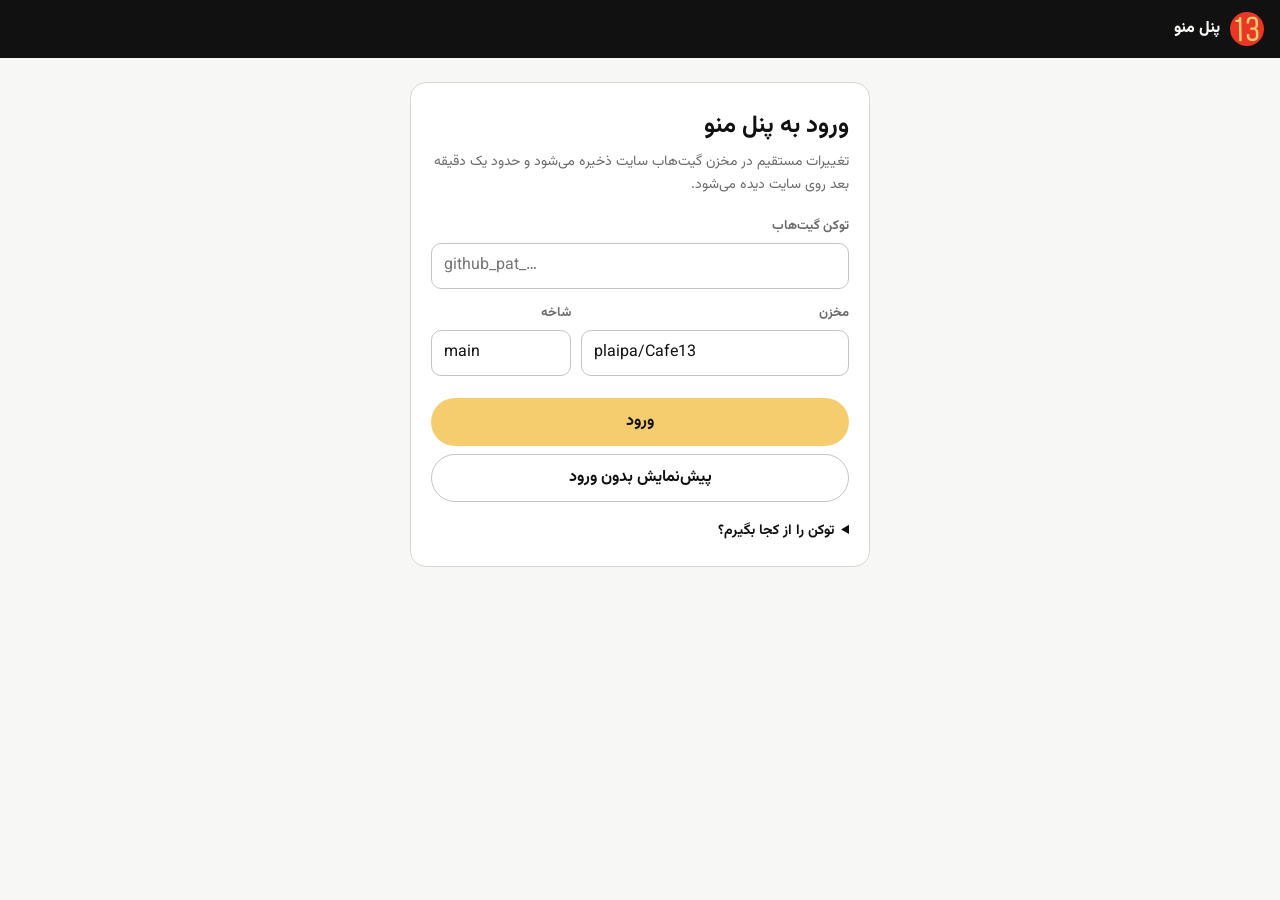
==== admin/index.html @ 0c96f158 "Add Cafe 13 menu site and admin panel - Bilingual (Persian RTL / English) mobile-first menu site for" ====
<!doctype html>
<html lang="fa" dir="rtl">
<head>
<meta charset="utf-8">
<meta name="viewport" content="width=device-width, initial-scale=1, viewport-fit=cover">
<meta name="robots" content="noindex, nofollow">
<meta name="referrer" content="no-referrer">
<meta name="theme-color" content="#111111">
<title>پنل منو | کافه ۱۳</title>
<link rel="icon" href="../assets/brand/logo.svg" type="image/svg+xml">
<link rel="apple-touch-icon" href="../assets/brand/apple-touch-icon.png">
<link rel="preload" href="../assets/fonts/Vazirmatn-var.woff2" as="font" type="font/woff2" crossorigin>
<link rel="stylesheet" href="admin.css">
</head>
<body>

<header class="bar">
  <a class="bar__brand" href="../" target="_blank" rel="noopener" title="دیدن سایت">
    <img src="../assets/brand/logo.svg" alt="" width="34" height="34">
    <span>پنل منو</span>
  </a>
  <div class="bar__end">
    <span class="bar__mode" id="mode" hidden></span>
    <button class="bar__btn" id="logout" type="button" hidden>خروج</button>
  </div>
</header>

<!-- Sign in -->
<main class="login" id="login" hidden>
  <form class="card login__card" id="loginForm" autocomplete="off">
    <h1>ورود به پنل منو</h1>
    <p class="muted">تغییرات مستقیم در مخزن گیت‌هاب سایت ذخیره می‌شود و حدود یک دقیقه بعد روی سایت دیده می‌شود.</p>

    <label class="field">
      <span>توکن گیت‌هاب</span>
      <input type="password" name="token" required spellcheck="false" autocapitalize="off" dir="ltr" placeholder="github_pat_…">
    </label>
    <div class="field-row">
      <label class="field">
        <span>مخزن</span>
        <input name="repo" required dir="ltr" spellcheck="false" autocapitalize="off" value="plaipa/Cafe13">
      </label>
      <label class="field field--sm">
        <span>شاخه</span>
        <input name="branch" required dir="ltr" spellcheck="false" autocapitalize="off" value="main">
      </label>
    </div>
    <p class="error" id="loginError" hidden></p>
    <button class="btn btn--primary" type="submit" id="loginBtn">ورود</button>
    <button class="btn btn--ghost" type="button" id="localBtn">پیش‌نمایش بدون ورود</button>

    <details class="help">
      <summary>توکن را از کجا بگیرم؟</summary>
      <ol>
        <li>در گیت‌هاب وارد حساب صاحب مخزن شوید و به <a href="https://github.com/settings/personal-access-tokens/new" target="_blank" rel="noopener">ساخت توکن جدید (Fine-grained)</a> بروید.</li>
        <li>در «Repository access» فقط مخزن <b dir="ltr">Cafe13</b> را انتخاب کنید.</li>
        <li>در «Permissions» گزینهٔ <b dir="ltr">Contents</b> را روی <b dir="ltr">Read and write</b> بگذارید.</li>
        <li>توکن را بسازید، کپی کنید و اینجا وارد کنید. فقط روی همین دستگاه ذخیره می‌شود.</li>
      </ol>
    </details>
  </form>
</main>

<!-- Editor -->
<div class="editor" id="editor" hidden>
  <nav class="stabs" id="stabs"></nav>
  <div class="tools">
    <input class="search" id="search" type="search" placeholder="جستجوی آیتم…" autocomplete="off">
  </div>
  <main class="panel" id="panel"></main>
  <div class="savebar">
    <span class="savebar__state" id="dirty">بدون تغییر</span>
    <button class="btn btn--primary" type="button" id="save" disabled>ذخیره و انتشار</button>
  </div>
</div>

<p class="loading" id="loading">در حال بارگذاری…</p>
<input type="file" id="file" accept="image/*" hidden>
<div class="toast" id="toast" role="status" aria-live="polite"></div>

<script src="admin.js"></script>
</body>
</html>
---- admin/admin.css ----
/* Cafe 13 admin: same palette as the site (red, yellow, black, greys). Inputs are 16px so phones never zoom. */
@font-face { font-family: "Vazirmatn"; src: url("../assets/fonts/Vazirmatn-var.woff2") format("woff2"); font-weight: 100 900; font-display: swap; }

:root {
  --red: #EA3625; --yellow: #F5CD6E; --black: #111; --g800: #242424; --g700: #333; --g500: #6B6B6B;
  --g400: #A3A3A3; --g300: #C4C4C1; --g200: #D6D6D3; --g100: #ECECE9; --paper: #F7F7F5; --white: #fff;
  --ease: cubic-bezier(.22, 1, .36, 1);
  --safe-b: env(safe-area-inset-bottom, 0px);
}
*, *::before, *::after { box-sizing: border-box; }
html, body { margin: 0; }
body {
  font: 16px/1.6 "Vazirmatn", system-ui, sans-serif; color: var(--black); background: var(--paper);
  -webkit-font-smoothing: antialiased; -webkit-tap-highlight-color: transparent; -webkit-text-size-adjust: 100%;
}
[hidden] { display: none !important; }
button, input, textarea, select { font: inherit; color: inherit; }
button { cursor: pointer; background: none; border: 0; padding: 0; }
a { color: inherit; }
:focus-visible { outline: 2px solid var(--red); outline-offset: 2px; }
.muted { color: var(--g500); font-size: 14px; }

/* Top bar */
.bar {
  position: sticky; top: 0; z-index: 30; height: 58px; padding: 0 16px;
  display: flex; align-items: center; justify-content: space-between; gap: 12px;
  background: var(--black); color: var(--paper);
}
.bar__brand { display: flex; align-items: center; gap: 10px; text-decoration: none; font-weight: 800; }
.bar__end { display: flex; align-items: center; gap: 8px; }
.bar__mode { font-size: 12px; padding: 4px 10px; border-radius: 12px; background: var(--g800); color: var(--yellow); }
.bar__btn { height: 36px; padding: 0 14px; border-radius: 18px; border: 1px solid var(--g700); font-size: 14px; transition: background-color .3s, color .3s; }
@media (hover: hover) { .bar__btn:hover { background: var(--paper); color: var(--black); } }

/* Buttons */
.btn {
  display: inline-flex; align-items: center; justify-content: center; gap: 8px;
  height: 48px; padding: 0 22px; border-radius: 24px; font-weight: 700; font-size: 16px;
  transition: transform .2s var(--ease), background-color .3s, color .3s, opacity .3s;
}
.btn:active { transform: scale(.97); }
.btn:disabled { opacity: .45; cursor: default; transform: none; }
.btn--primary { background: var(--yellow); color: var(--black); }
.btn--ghost { background: transparent; border: 1px solid var(--g300); }
.btn--danger { background: transparent; border: 1px solid var(--red); color: var(--red); }
@media (hover: hover) {
  .btn--primary:not(:disabled):hover { background: var(--black); color: var(--yellow); }
  .btn--ghost:hover { background: var(--black); color: var(--paper); border-color: var(--black); }
  .btn--danger:hover { background: var(--red); color: var(--white); }
}
.btn--sm { height: 38px; padding: 0 14px; font-size: 14px; border-radius: 19px; }

/* Cards and fields */
.card { background: var(--white); border: 1px solid var(--g200); border-radius: 16px; }
.field { display: grid; gap: 6px; margin-bottom: 14px; }
.field > span { font-size: 13px; font-weight: 700; color: var(--g500); }
.field input, .field textarea, .field select {
  width: 100%; min-height: 46px; padding: 10px 12px; border: 1px solid var(--g300); border-radius: 10px;
  background: var(--white); font-size: 16px; line-height: 1.5;
}
.field textarea { min-height: 76px; resize: vertical; }
.field input:focus, .field textarea:focus, .field select:focus { outline: none; border-color: var(--black); box-shadow: 0 0 0 3px rgba(245, 205, 110, .55); }
.field-row { display: grid; grid-template-columns: 1fr; gap: 0; }
@media (min-width: 640px) { .field-row { grid-template-columns: 1fr 1fr; gap: 10px; } }
.field-row .field--sm { max-width: 140px; }
.login .field-row { grid-template-columns: 1fr auto; gap: 10px; }
[dir="ltr"], input[dir="ltr"] { text-align: left; }

/* Sign in */
.login { padding: 24px 16px 48px; display: grid; place-items: start center; }
.login__card { width: min(100%, 460px); padding: 24px 20px; display: grid; }
.login__card h1 { margin: 0 0 6px; font-size: 24px; }
.login__card .muted { margin: 0 0 20px; }
.login__card .btn { width: 100%; margin-top: 8px; }
.error { margin: 0 0 6px; padding: 10px 12px; border-radius: 10px; background: #FBE3E1; color: #9C1F14; font-size: 14px; }
.help { margin-top: 18px; font-size: 14px; color: var(--g500); }
.help summary { cursor: pointer; font-weight: 700; color: var(--black); }
.help ol { padding-inline-start: 20px; margin: 10px 0 0; line-height: 1.9; }

.loading { text-align: center; color: var(--g500); padding: 60px 16px; }

/* Section tabs */
.stabs {
  position: sticky; top: 58px; z-index: 20; display: flex; gap: 6px; overflow-x: auto; scrollbar-width: none;
  padding: 10px 16px; background: var(--black);
}
.stabs::-webkit-scrollbar { display: none; }
.stab {
  flex: none; height: 40px; padding: 0 18px; border-radius: 20px; color: var(--g400); font-weight: 700; font-size: 15px;
  transition: background-color .3s, color .3s;
}
.stab small { font-weight: 500; opacity: .7; margin-inline-start: 4px; }
.stab[aria-current="true"] { background: var(--yellow); color: var(--black); }

.tools { padding: 12px 16px 0; max-width: 820px; margin-inline: auto; }
.search {
  width: 100%; height: 46px; padding: 0 14px; border-radius: 23px; border: 1px solid var(--g300); background: var(--white); font-size: 16px;
}
.search:focus { outline: none; border-color: var(--black); }

.panel { padding: 12px 16px calc(110px + var(--safe-b)); max-width: 820px; margin-inline: auto; }
.notice-local { margin: 0 0 12px; padding: 12px 14px; border-radius: 12px; background: var(--black); color: var(--paper); font-size: 14px; }

/* Group */
.grp { margin-bottom: 14px; overflow: hidden; }
.grp__head { display: flex; align-items: center; gap: 8px; padding: 12px 12px 12px 8px; border-bottom: 1px solid var(--g100); }
.grp__title { flex: 1; margin: 0; font-size: 18px; font-weight: 800; line-height: 1.3; min-width: 0; }
.grp__title small { display: block; font-size: 12px; font-weight: 500; color: var(--g500); }
.icon {
  flex: none; width: 38px; height: 38px; border-radius: 50%; display: grid; place-items: center;
  color: var(--g500); transition: background-color .25s, color .25s;
}
.icon svg { width: 18px; height: 18px; fill: none; stroke: currentColor; stroke-width: 1.8; stroke-linecap: round; stroke-linejoin: round; }
.icon:disabled { opacity: .3; cursor: default; }
@media (hover: hover) { .icon:not(:disabled):hover { background: var(--g100); color: var(--black); } }
.icon[aria-expanded="true"] { background: var(--black); color: var(--yellow); }
.grp__edit { padding: 14px 12px 4px; background: var(--g100); border-bottom: 1px solid var(--g200); }
.grp__foot { padding: 10px 12px 12px; }
.add { width: 100%; height: 44px; border: 1px dashed var(--g400); border-radius: 10px; color: var(--g500); font-weight: 700; font-size: 15px; transition: border-color .25s, color .25s, background-color .25s; }
@media (hover: hover) { .add:hover { border-color: var(--black); color: var(--black); background: var(--paper); } }
.acts { display: flex; flex-wrap: wrap; gap: 8px; padding-bottom: 12px; }

/* Item row */
.rows { list-style: none; margin: 0; padding: 0; }
.row { border-bottom: 1px solid var(--g100); }
.row:last-child { border-bottom: 0; }
.row__main { display: grid; grid-template-columns: 44px 1fr 92px 48px; align-items: center; gap: 10px; padding: 10px 12px; }
.row__thumb { width: 44px; height: 44px; border-radius: 50%; overflow: hidden; background: var(--g100); display: grid; place-items: center; color: var(--g400); }
.row__thumb img { width: 100%; height: 100%; object-fit: cover; }
.row__thumb svg { width: 18px; height: 18px; fill: none; stroke: currentColor; stroke-width: 1.6; }
.row__name { text-align: start; min-width: 0; padding: 4px 0; }
.row__name b { display: block; font-size: 16px; line-height: 1.35; overflow: hidden; text-overflow: ellipsis; white-space: nowrap; }
.row__name small { display: block; font-size: 12px; color: var(--g500); direction: ltr; text-align: end; overflow: hidden; text-overflow: ellipsis; white-space: nowrap; }
.row__name small:empty { display: none; }
.price input {
  width: 100%; height: 42px; padding: 0 8px; border: 1px solid var(--g300); border-radius: 10px; text-align: center;
  font-size: 16px; font-weight: 800; font-variant-numeric: tabular-nums; background: var(--white); direction: ltr;
}
.price input:focus { outline: none; border-color: var(--black); box-shadow: 0 0 0 3px rgba(245, 205, 110, .55); }
.price input::placeholder { color: var(--g300); font-weight: 400; }
.row.is-out .row__name b, .row.is-out .row__thumb { opacity: .45; }
.row.is-out .row__name b { text-decoration: line-through; }
.row.is-new { background: #FFFBEF; }
.row.is-hidden { display: none; }
.row__edit { padding: 4px 12px 12px; background: var(--paper); border-top: 1px solid var(--g100); }
.photo { display: flex; align-items: center; gap: 12px; margin-bottom: 14px; flex-wrap: wrap; }
.photo__img { width: 84px; height: 84px; border-radius: 12px; overflow: hidden; background: var(--g100); }
.photo__img img { width: 100%; height: 100%; object-fit: cover; }
.tag { font-size: 12px; padding: 2px 8px; border-radius: 10px; background: var(--yellow); }

/* Switch: available / sold out */
.switch { position: relative; width: 48px; height: 28px; display: block; }
.switch input { position: absolute; inset: 0; opacity: 0; margin: 0; cursor: pointer; z-index: 1; }
.switch span { position: absolute; inset: 0; border-radius: 14px; background: var(--g300); transition: background-color .25s; }
.switch span::after {
  content: ""; position: absolute; top: 3px; inset-inline-start: 3px; width: 22px; height: 22px; border-radius: 50%;
  background: var(--white); box-shadow: 0 1px 3px rgba(0,0,0,.25); transition: transform .3s var(--ease);
}
.switch input:checked + span { background: var(--black); }
.switch input:checked + span::after { transform: translateX(-20px); background: var(--yellow); }
.switch input:focus-visible + span { outline: 2px solid var(--red); outline-offset: 2px; }

.legend { display: grid; grid-template-columns: 44px 1fr 92px 48px; gap: 10px; padding: 0 12px 6px; font-size: 12px; color: var(--g500); }
.legend span:nth-child(3), .legend span:nth-child(4) { text-align: center; }

/* Settings */
.settings { padding: 16px 14px 4px; }
.settings h2 { margin: 0 0 12px; font-size: 18px; }

/* Save bar */
.savebar {
  position: fixed; inset-inline: 0; bottom: 0; z-index: 25;
  display: flex; align-items: center; justify-content: space-between; gap: 12px;
  padding: 12px 16px calc(12px + var(--safe-b)); background: var(--black); color: var(--paper);
}
.savebar__state { font-size: 14px; color: var(--g400); }
.savebar__state.is-dirty { color: var(--yellow); font-weight: 700; }
.savebar .btn { min-width: 150px; }

/* Toast */
.toast {
  position: fixed; inset-inline: 16px; bottom: calc(86px + var(--safe-b)); z-index: 40; margin-inline: auto; max-width: 460px;
  padding: 12px 16px; border-radius: 12px; background: var(--black); color: var(--paper); font-size: 15px; text-align: center;
  opacity: 0; transform: translateY(12px); pointer-events: none; transition: opacity .3s, transform .4s var(--ease);
}
.toast.is-on { opacity: 1; transform: none; }
.toast.is-bad { background: var(--red); color: var(--white); }

.empty { padding: 18px 12px; color: var(--g500); font-size: 14px; text-align: center; }

@media (prefers-reduced-motion: reduce) { *, *::before, *::after { transition: none !important; } }
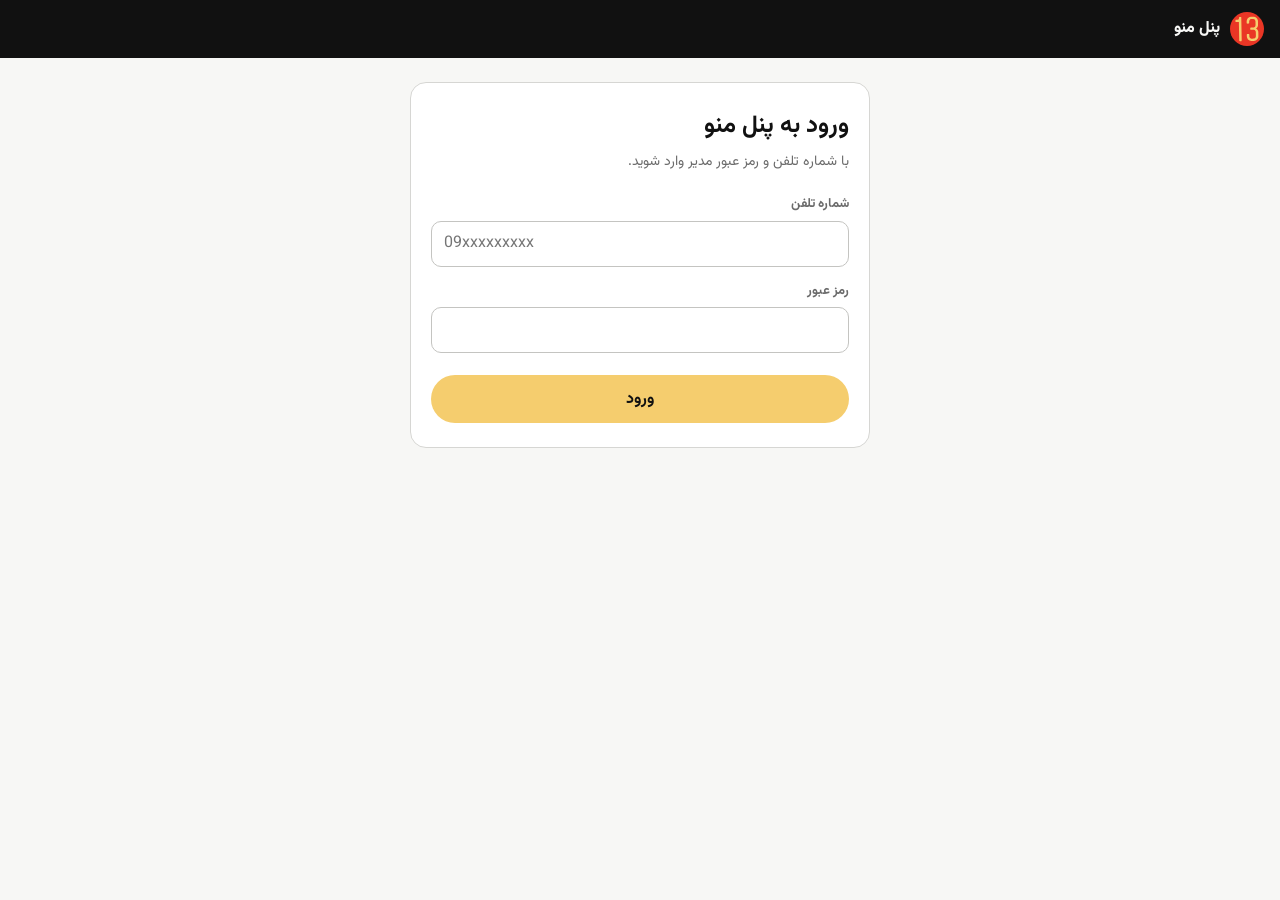
==== commit 03b4114b: "Admin phone+password sign-in, new story headline, Latin digits - Admin panel opens only for the owne" ====
--- a/admin/index.html
+++ b/admin/index.html
@@ -6,7 +6,7 @@
 <meta name="robots" content="noindex, nofollow">
 <meta name="referrer" content="no-referrer">
 <meta name="theme-color" content="#111111">
-<title>پنل منو | کافه ۱۳</title>
+<title>پنل منو | کافه 13</title>
 <link rel="icon" href="../assets/brand/logo.svg" type="image/svg+xml">
 <link rel="apple-touch-icon" href="../assets/brand/apple-touch-icon.png">
 <link rel="preload" href="../assets/fonts/Vazirmatn-var.woff2" as="font" type="font/woff2" crossorigin>
@@ -27,9 +27,25 @@
 
 <!-- Sign in -->
 <main class="login" id="login" hidden>
-  <form class="card login__card" id="loginForm" autocomplete="off">
+  <form class="card login__card" id="loginForm">
     <h1>ورود به پنل منو</h1>
-    <p class="muted">تغییرات مستقیم در مخزن گیت‌هاب سایت ذخیره می‌شود و حدود یک دقیقه بعد روی سایت دیده می‌شود.</p>
+    <p class="muted">با شماره تلفن و رمز عبور مدیر وارد شوید.</p>
+
+    <label class="field">
+      <span>شماره تلفن</span>
+      <input type="tel" name="phone" required inputmode="numeric" autocomplete="username" dir="ltr" placeholder="09xxxxxxxxx">
+    </label>
+    <label class="field">
+      <span>رمز عبور</span>
+      <input type="password" name="password" required autocomplete="current-password" dir="ltr" spellcheck="false" autocapitalize="off">
+    </label>
+    <p class="error" id="loginError" hidden></p>
+    <button class="btn btn--primary" type="submit" id="loginBtn">ورود</button>
+  </form>
+
+  <form class="card login__card" id="tokenForm" autocomplete="off" hidden>
+    <h1>اتصال به گیت‌هاب</h1>
+    <p class="muted">فقط یک بار روی هر دستگاه لازم است. توکن با رمز عبور شما رمزگذاری و روی همین دستگاه نگه داشته می‌شود؛ از این به بعد ورود فقط با شماره و رمز است.</p>
 
     <label class="field">
       <span>توکن گیت‌هاب</span>
@@ -45,9 +61,9 @@
         <input name="branch" required dir="ltr" spellcheck="false" autocapitalize="off" value="main">
       </label>
     </div>
-    <p class="error" id="loginError" hidden></p>
-    <button class="btn btn--primary" type="submit" id="loginBtn">ورود</button>
-    <button class="btn btn--ghost" type="button" id="localBtn">پیش‌نمایش بدون ورود</button>
+    <p class="error" id="tokenError" hidden></p>
+    <button class="btn btn--primary" type="submit" id="tokenBtn">اتصال و ورود</button>
+    <button class="btn btn--ghost" type="button" id="localBtn">پیش‌نمایش بدون توکن</button>
 
     <details class="help">
       <summary>توکن را از کجا بگیرم؟</summary>
@@ -55,7 +71,7 @@
         <li>در گیت‌هاب وارد حساب صاحب مخزن شوید و به <a href="https://github.com/settings/personal-access-tokens/new" target="_blank" rel="noopener">ساخت توکن جدید (Fine-grained)</a> بروید.</li>
         <li>در «Repository access» فقط مخزن <b dir="ltr">Cafe13</b> را انتخاب کنید.</li>
         <li>در «Permissions» گزینهٔ <b dir="ltr">Contents</b> را روی <b dir="ltr">Read and write</b> بگذارید.</li>
-        <li>توکن را بسازید، کپی کنید و اینجا وارد کنید. فقط روی همین دستگاه ذخیره می‌شود.</li>
+        <li>توکن را بسازید، کپی کنید و اینجا وارد کنید. رمزگذاری‌شده و فقط روی همین دستگاه ذخیره می‌شود.</li>
       </ol>
     </details>
   </form>
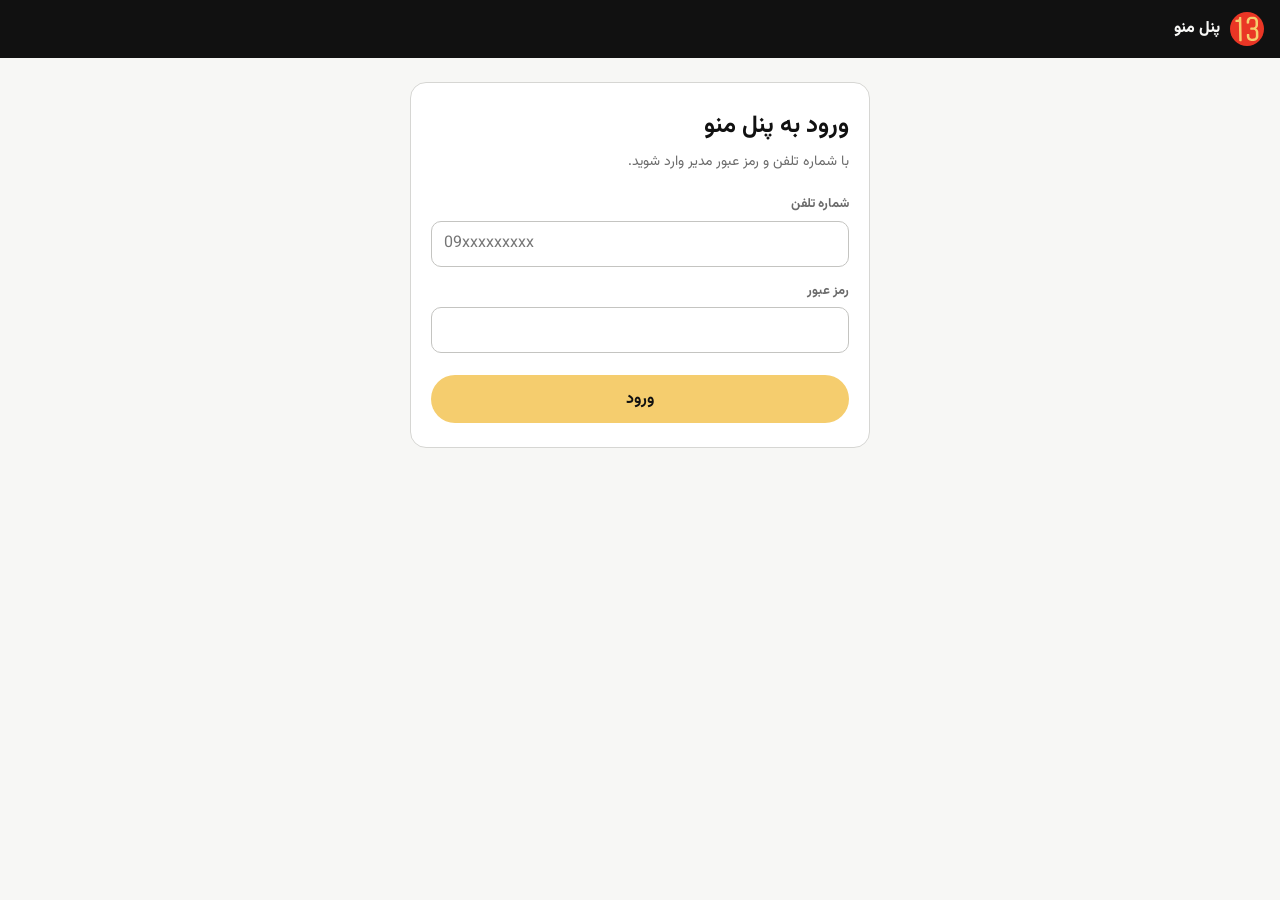
==== commit e7646860: "Admin: sign in with only phone and password on every device The GitHub token used to be asked once p" ====
--- a/admin/index.html
+++ b/admin/index.html
@@ -45,7 +45,7 @@
 
   <form class="card login__card" id="tokenForm" autocomplete="off" hidden>
     <h1>اتصال به گیت‌هاب</h1>
-    <p class="muted">فقط یک بار روی هر دستگاه لازم است. توکن با رمز عبور شما رمزگذاری و روی همین دستگاه نگه داشته می‌شود؛ از این به بعد ورود فقط با شماره و رمز است.</p>
+    <p class="muted">فقط یک بار لازم است. توکن با شماره و رمز شما رمزگذاری می‌شود؛ از این به بعد، روی هر دستگاه، ورود فقط با شماره و رمز است.</p>
 
     <label class="field">
       <span>توکن گیت‌هاب</span>
@@ -61,6 +61,7 @@
         <input name="branch" required dir="ltr" spellcheck="false" autocapitalize="off" value="main">
       </label>
     </div>
+    <label class="check"><input type="checkbox" name="share" checked><span>برای ورود فقط با شماره و رمز در همهٔ دستگاه‌ها ذخیره شود (توکن رمزگذاری‌شده در مخزن می‌ماند)</span></label>
     <p class="error" id="tokenError" hidden></p>
     <button class="btn btn--primary" type="submit" id="tokenBtn">اتصال و ورود</button>
     <button class="btn btn--ghost" type="button" id="localBtn">پیش‌نمایش بدون توکن</button>
@@ -71,7 +72,7 @@
         <li>در گیت‌هاب وارد حساب صاحب مخزن شوید و به <a href="https://github.com/settings/personal-access-tokens/new" target="_blank" rel="noopener">ساخت توکن جدید (Fine-grained)</a> بروید.</li>
         <li>در «Repository access» فقط مخزن <b dir="ltr">Cafe13</b> را انتخاب کنید.</li>
         <li>در «Permissions» گزینهٔ <b dir="ltr">Contents</b> را روی <b dir="ltr">Read and write</b> بگذارید.</li>
-        <li>توکن را بسازید، کپی کنید و اینجا وارد کنید. رمزگذاری‌شده و فقط روی همین دستگاه ذخیره می‌شود.</li>
+        <li>توکن را بسازید، کپی کنید و اینجا وارد کنید. با شماره و رمز شما رمزگذاری می‌شود و هیچ‌جا به‌صورت خام ذخیره نمی‌شود.</li>
       </ol>
     </details>
   </form>
--- a/admin/admin.css
+++ b/admin/admin.css
@@ -60,6 +60,8 @@
 }
 .field textarea { min-height: 76px; resize: vertical; }
 .field input:focus, .field textarea:focus, .field select:focus { outline: none; border-color: var(--black); box-shadow: 0 0 0 3px rgba(245, 205, 110, .55); }
+.check { display: flex; align-items: flex-start; gap: 10px; margin: 0 0 14px; font-size: 14px; line-height: 1.7; color: var(--g500); cursor: pointer; }
+.check input { flex: none; width: 20px; height: 20px; margin: 3px 0 0; accent-color: var(--black); }
 .field-row { display: grid; grid-template-columns: 1fr; gap: 0; }
 @media (min-width: 640px) { .field-row { grid-template-columns: 1fr 1fr; gap: 10px; } }
 .field-row .field--sm { max-width: 140px; }
